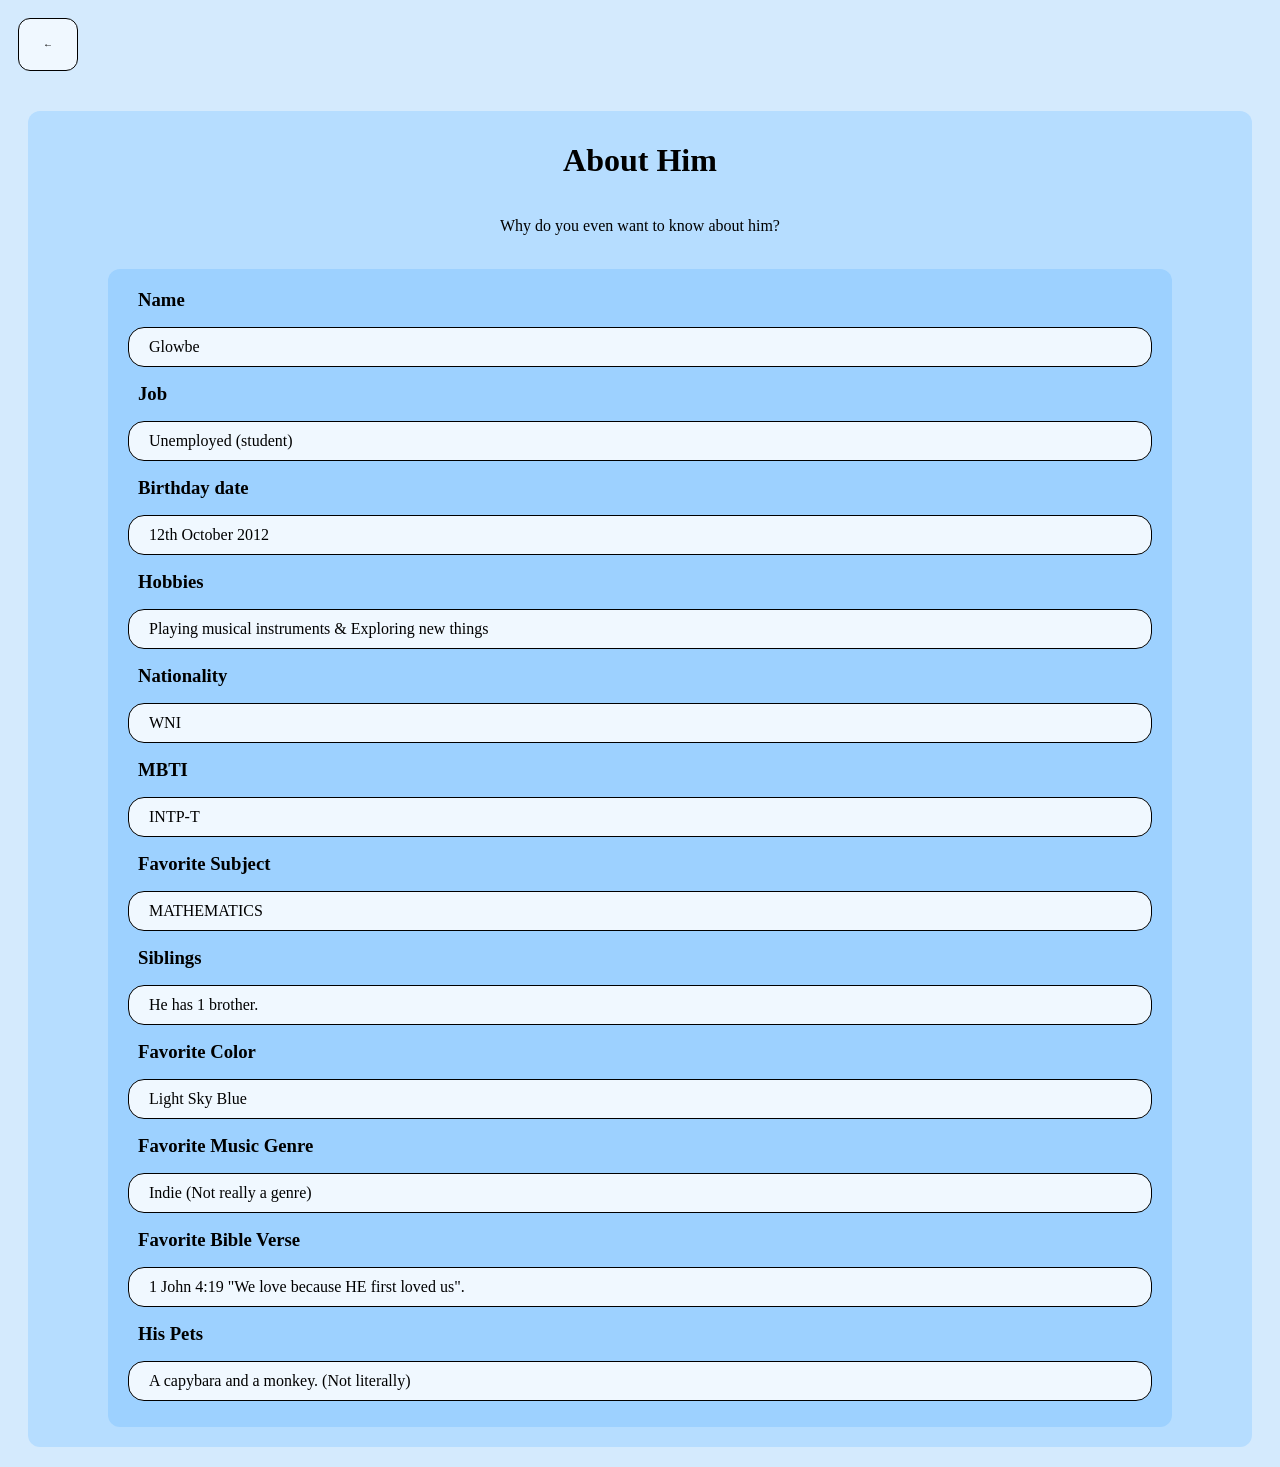
==== Myself.html @ 35412c1b "first" ====
<html lang="en">
<head>
    <meta charset="UTF-8">
    <meta name="viewport" content="width=device-width, initial-scale=1.0">
    <title>Me</title>
    <link rel="stylesheet" href="style_keren.css">
</head>
<body>
    <header>
        <button class="BButton" onclick="window.location.href='index.html'">
            <p>←</p>
        </button>
    </header>
    <div id="allMy">
        <h1>About Him</h1>
        <p>Why do you even want to know about him?</p>
        <br>
        <div id="insAllMy">
            <h3 class="q">Name</h3>
            <p class="a">Glowbe</p>
            <h3 class="q">Job</h3>
            <p class="a">Unemployed (student)</p>
            <h3 class="q">Birthday date</h3>
            <p class="a">12th October 2012</p>
            <h3 class="q">Hobbies</h3>
            <p class="a">Playing musical instruments & Exploring new things</p>
            <h3 class="q">Nationality</h3>
            <p class="a">WNI</p>
            <h3 class="q">MBTI</h3>
            <p class="a">INTP-T</p>
            <h3 class="q">Favorite Subject</h3>
            <p class="a">MATHEMATICS</p>
            <h3 class="q">Siblings</h3>
            <p class="a">He has 1 brother.</p>
            <h3 class="q">Favorite Color</h3>
            <p class="a">Light Sky Blue</p>
            <h3 class="q">Favorite Music Genre</h3>
            <p class="a">Indie (Not really a genre)</p>
            <h3 class="q">Favorite Bible Verse</h3>
            <p class="a">1 John 4:19 "We love because HE first loved us".</p>
            <h3 class="q">His Pets</h3>
            <p class="a">A capybara and a monkey. (Not literally)</p>
        </div>
    </div>
</body>
</html>
---- style_keren.css ----
body {
    background-color: rgb(212, 234, 253);
    font-family: cursive;
}

#Overall {
    display: flex;
    flex-direction: column;
    align-items: center;
    justify-content: center;
    margin: 50px 20px 50px;
    padding: 20px;
    background-color: rgb(169, 214, 254);
    border-radius: 16px;
}

#Reg {
    display: flex;
    flex-direction: column;
    align-items: center;
    background-color: rgb(182, 221, 255);
    padding: 20px 40px 20px;
    border-radius: 16px;
    border: 1px solid white;
    max-width: 80vw;
}

#Reg h3 {
    font-size: xx-large;
}

#Reg input, #Reg textarea{
    min-height: 50px;
    min-width: 65vw;
    border-radius: 20px;
    padding: 10px;
    font-family: cursive;
}

footer {
    margin: 20px;
    font-size: small;
}

button {
    font-family: cursive;
    background-color: aliceblue;
    border: 1px solid black;
    border-radius: 12px;
    box-shadow: 10px;
    padding: 15px 0px 10px;
    transition: transform 0.3s ease, box-shadow 0.3s ease;
}

button:hover {
    transform: scale(1.05);
    box-shadow: 5px 5px 5px rgb(28, 28, 28);
}

.editor {
    font-size: small;
}

#All {
    display: flex;
    flex-direction: column;
    align-items: center;
    justify-content: center;
    margin: 50px 8vw 50px;
    padding: 20px;
    background-color: rgb(169, 214, 254);
    border-radius: 16px;
    line-height: 2vh;
}

#row1A button, #row2A button, #row3A button, #row4A button {
    min-width: 70vw;
    max-width: 70vw;
}
#ImgB1, #ImgB2, #ImgB3, #ImgB4 {
    max-height: 400px;
    max-width: 65vw;
    border-radius: 10px;
}

.BButton {
    margin: 10px 10px 10px;
    padding: 10px 10px 10px;
    font-size: 10px;
    min-width: 60px;
}

#allMy {
    display: flex;
    flex-direction: column;
    align-items: center;
    background-color: rgb(182, 221, 255);
    border-radius: 12px;
    margin: 30px 20px 20px;
    padding: 10px 10px 20px;
}

#insAllMy {
    background-color:  rgb(157, 209, 255);
    min-width: 80vw;
    padding: 10px 20px 10px;
    border-radius: 12px;
}

.a {
    background-color: aliceblue;
    padding: 10px 20px 10px;
    border-radius: 16px;
    border: 1px solid black;
}

.q {
    margin: 10px;
}

#workAll {
    display: flex;
    flex-direction: column;
    align-items: center;
}

#workAll img {
    max-width: 75vw;
    height: auto;
    border-radius: 16px;
    border: 2px solid black;
}

#workAll h5 {
    font-size: 20px;
}

#A, #B, #C, #D, #E, #F, #G, #H, #I, #J {
    display: flex;
    flex-direction: column;
    align-items: center;
    background-color: rgb(157, 209, 255);
    min-width: 80vw;
    border: 3px solid white;
    border-radius: 10px;
    margin: 10px 0px 10px;
    padding: 20px 10px 10px;
    box-shadow: 0px 5px 3px;
    transition: transform 0.3s ease, box-shadow 0.3s ease;
}

#A:hover, #B:hover, #C:hover, #D:hover, #E:hover, #F:hover, #G:hover, #H:hover, #I:hover, #J:hover {
    transform: scale(1.02);
    box-shadow: 0px 10px 5px;
}

#sendAll {
    display: flex;
    flex-direction: column;
    align-items: center;
}

#f1, #f2, #f3 {
    display: flex;
    flex-direction: column;
    align-items: center;
    text-align: center;
    background-color: rgb(157, 209, 255);
    min-width: 80vw;
    border: 3px solid white;
    border-radius: 10px;
    margin: 10px 0px 50px;
    padding: 20px 10px 30px;
    box-shadow: 0px 5px 3px;
}

#f1 textarea, #f2 textarea, #f3 textarea {
    min-width: 75vw;
    border-radius: 10px;
    border: 2px solid black;
    padding: 20px 20px 20px;
    font-family: cursive;
}

#f1 input, #f2 input , #f3 input {
    background-color: aliceblue;
    border: 2px solid black;
    border-radius: 10px;
    min-width: 30vw;
    min-height: 5vh;
    font-family: cursive;
    transition: transform 0.3s ease, box-shadow 0.3s ease;
}

#f1 input:hover, #f2 input:hover , #f3 input:hover {
    transform: scale(1.02);
    box-shadow: 3px 3px 5px;
}
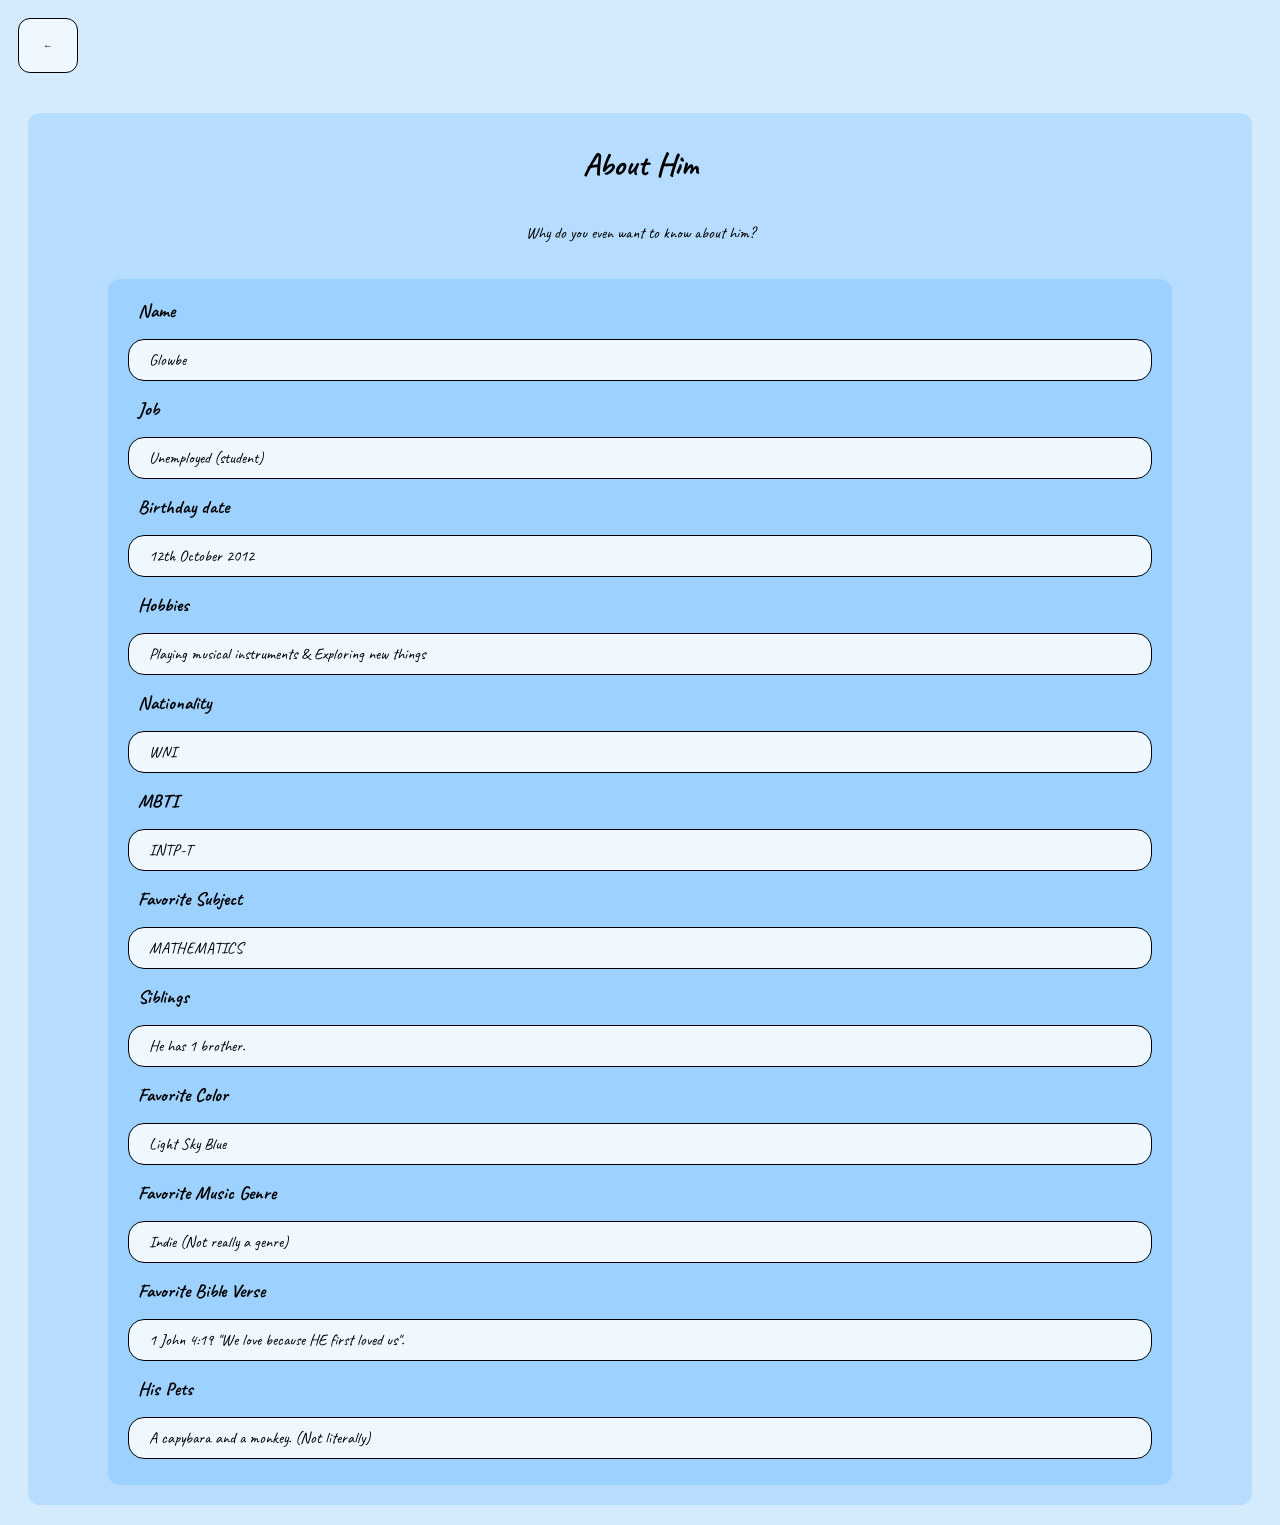
==== commit f2fe4ba1: "Update Myself.html link" ====
--- a/Myself.html
+++ b/Myself.html
@@ -3,6 +3,11 @@
     <meta charset="UTF-8">
     <meta name="viewport" content="width=device-width, initial-scale=1.0">
     <title>Me</title>
+
+    <link rel="preconnect" href="https://fonts.googleapis.com">
+    <link rel="preconnect" href="https://fonts.gstatic.com" crossorigin>
+    <link href="https://fonts.googleapis.com/css2?family=Caveat:wght@400;500;600;700&display=swap" rel="stylesheet">
+    
     <link rel="stylesheet" href="style_keren.css">
 </head>
 <body>
@@ -43,4 +48,4 @@
         </div>
     </div>
 </body>
-</html>+</html>
--- a/style_keren.css
+++ b/style_keren.css
@@ -1,6 +1,6 @@
 body {
     background-color: rgb(212, 234, 253);
-    font-family: cursive;
+    font-family: 'Caveat', cursive;
 }
 
 #Overall {
@@ -34,7 +34,7 @@
     min-width: 65vw;
     border-radius: 20px;
     padding: 10px;
-    font-family: cursive;
+    font-family: 'Caveat', cursive;
 }
 
 footer {
@@ -43,7 +43,7 @@
 }
 
 button {
-    font-family: cursive;
+    font-family: 'Caveat', cursive;
     background-color: aliceblue;
     border: 1px solid black;
     border-radius: 12px;
@@ -179,7 +179,7 @@
     border-radius: 10px;
     border: 2px solid black;
     padding: 20px 20px 20px;
-    font-family: cursive;
+    font-family: 'Caveat', cursive;
 }
 
 #f1 input, #f2 input , #f3 input {
@@ -188,11 +188,11 @@
     border-radius: 10px;
     min-width: 30vw;
     min-height: 5vh;
-    font-family: cursive;
+    font-family: 'Caveat', cursive;
     transition: transform 0.3s ease, box-shadow 0.3s ease;
 }
 
 #f1 input:hover, #f2 input:hover , #f3 input:hover {
     transform: scale(1.02);
     box-shadow: 3px 3px 5px;
-}+}
